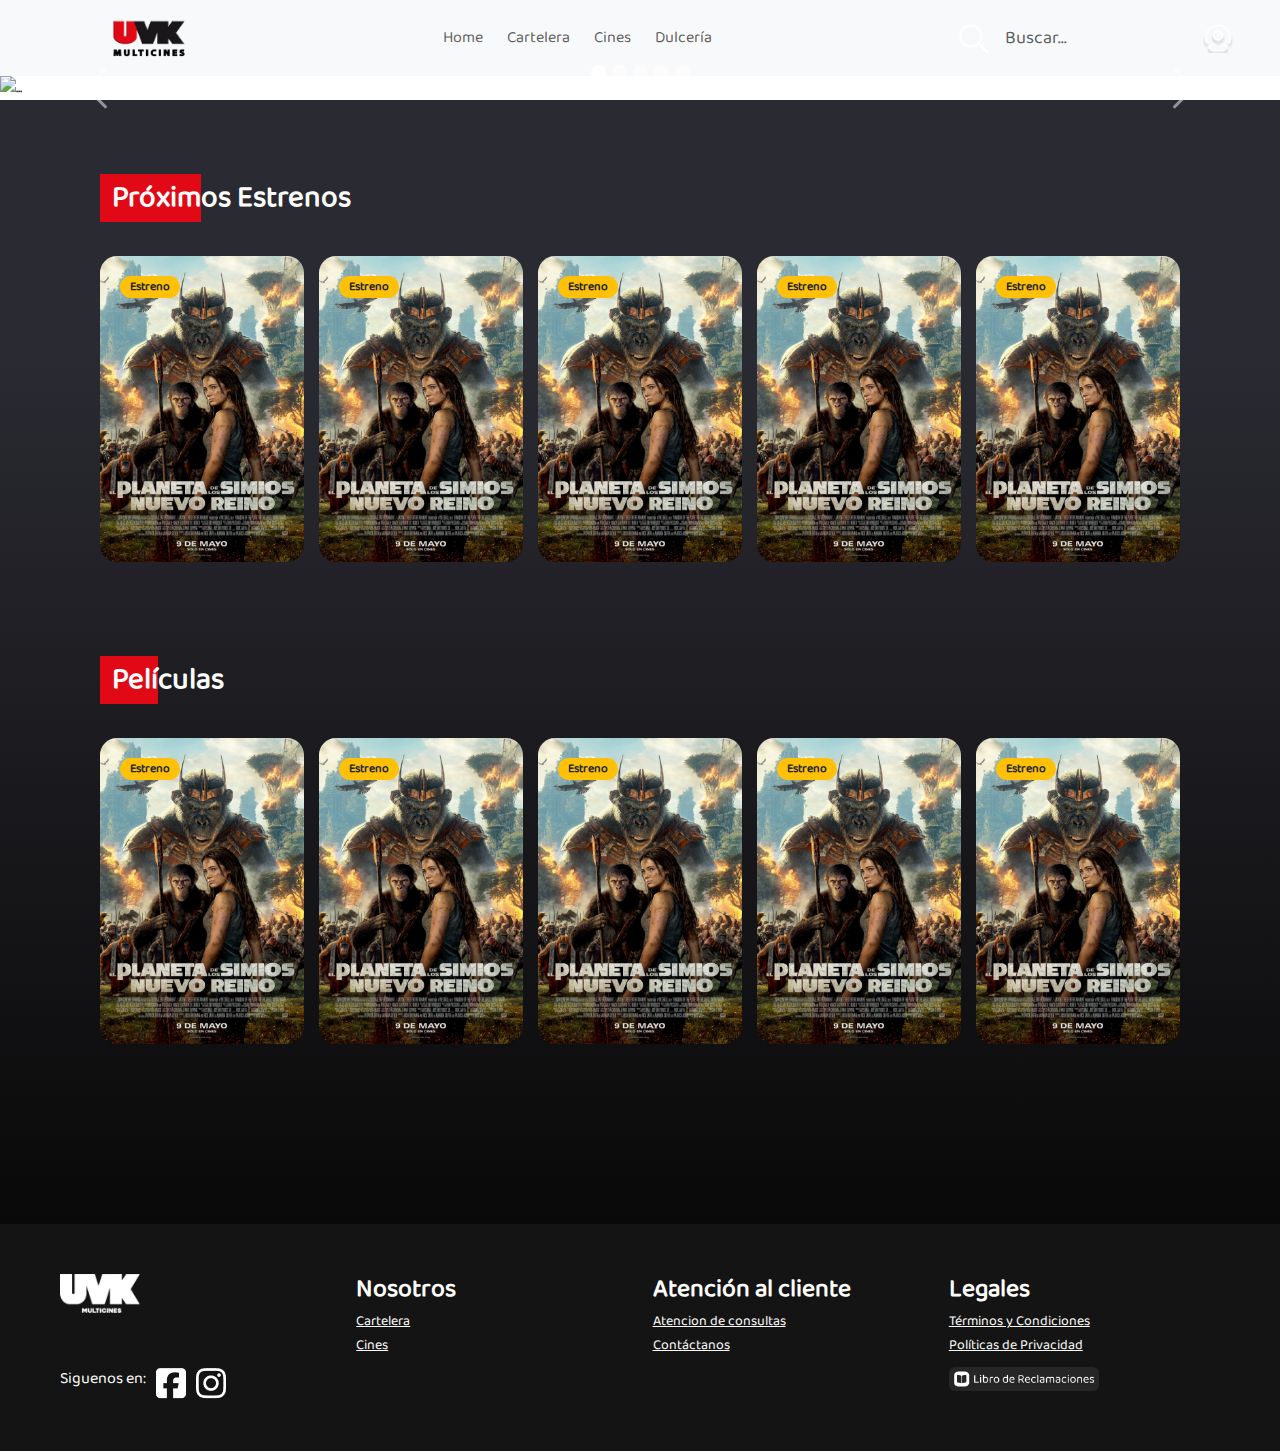
==== index.html @ 488e0905 "actualizando responsive" ====
<!DOCTYPE html>
<html lang="en">
<head>
    <meta charset="UTF-8">
    <meta name="viewport" content="width=device-width, initial-scale=1.0">
    <title>UVK Cines</title>
    <link href="https://cdn.jsdelivr.net/npm/bootstrap@5.3.3/dist/css/bootstrap.min.css" rel="stylesheet" integrity="sha384-QWTKZyjpPEjISv5WaRU9OFeRpok6YctnYmDr5pNlyT2bRjXh0JMhjY6hW+ALEwIH" crossorigin="anonymous">
    <script src="https://cdn.jsdelivr.net/npm/bootstrap@5.3.3/dist/js/bootstrap.bundle.min.js" integrity="sha384-YvpcrYf0tY3lHB60NNkmXc5s9fDVZLESaAA55NDzOxhy9GkcIdslK1eN7N6jIeHz" crossorigin="anonymous"></script>
    <link rel="stylesheet" href="./styles/styles.css">
    <link rel="stylesheet" href="./styles/index.css">
</head>
<body>
    <header class="header">
        <nav class="navbar navbar-expand-lg bg-body-tertiary">
            <div class="container-fluid">
              <div class="login-container2">
                    <img src="./assets/IconUser.png" alt="">
              </div>
              <a class="navbar-brand" href="#">
                <img src="./assets/Logo.png" alt="LOGO UVK" width="80px" height="60px">
              </a>
              <button class="navbar-toggler" type="button" data-bs-toggle="collapse" data-bs-target="#navbarSupportedContent" aria-controls="navbarSupportedContent" aria-expanded="false" aria-label="Toggle navigation">
                <span class="navbar-toggler-icon"></span>
              </button>
              <div class="collapse navbar-collapse" id="navbarSupportedContent">
                <ul class="navbar-nav me-auto mb-2 mb-lg-0">
                  <li class="nav-item">
                    <a class="nav-link" aria-current="page" href="#">Home</a>
                  </li>
                  <li class="nav-item">
                    <a class="nav-link" href="./pages/cartelera.html">Cartelera</a>
                  </li>
                  <li class="nav-item">
                    <a class="nav-link" href="#">Cines</a>
                  </li>
                  <li class="nav-item">
                    <a class="nav-link" href="#">Dulcería</a>
                  </li>
                </ul>
                <form class="d-flex search-container" role="search">
                  <img src="./assets/IconSearch.png" alt="">
                  <input class="form-control me-2" type="search" placeholder="Buscar..." aria-label="Search">
                </form>
              </div>
              <div class="login-container1">
                <img src="./assets/IconUser.png" alt="">
              </div>
            </div>
          </nav>
    </header>

    <main>
        <div id="carouselExample" class="carousel slide">
            <div class="carousel-indicators">
                <button type="button" data-bs-target="#carouselExample" data-bs-slide-to="0" class="active" aria-current="true" aria-label="Slide 1"></button>
                <button type="button" data-bs-target="#carouselExample" data-bs-slide-to="1" aria-label="Slide 2"></button>
                <button type="button" data-bs-target="#carouselExample" data-bs-slide-to="2" aria-label="Slide 3"></button>
                <button type="button" data-bs-target="#carouselExample" data-bs-slide-to="3" aria-label="Slide 4"></button>
                <button type="button" data-bs-target="#carouselExample" data-bs-slide-to="4" aria-label="Slide 5"></button>
            </div>
            <div class="carousel-inner">
              <div class="carousel-item active">
                <img src="https://fastly.picsum.photos/id/862/1500/600.jpg?hmac=oKqTPaADPf31oorI4xub_oOL--_pCHOn4ISvyEACdGU" class="d-block w-100" alt="...">
              </div>
              <div class="carousel-item">
                  <img src="https://fastly.picsum.photos/id/547/1500/600.jpg?hmac=BBoXNK1UiWhbpiSaslbFzL8CxqthxjOQgHR8SmEwjaU" class="d-block w-100" alt="...">    
              </div>
              <div class="carousel-item">
                <img src="https://fastly.picsum.photos/id/95/1500/600.jpg?hmac=EkZhCfRZxCGCyL6Y0FtwIT3ghWPWq2lhDrYQ78fZFNU" class="d-block w-100" alt="...">
              </div>
              <div class="carousel-item">
                <img src="https://fastly.picsum.photos/id/116/1500/600.jpg?hmac=y0O43C2lt6NawMn0-lmPSnRCnTM8E8ALFVocrS3FUyo" class="d-block w-100" alt="...">
              </div>
              <div class="carousel-item">
                <img src="https://fastly.picsum.photos/id/392/1500/600.jpg?hmac=huImLqxpXBHzc8iGWLfbDHXphBvmKQdVtURInpi0z18" class="d-block w-100" alt="...">
              </div>
            </div>      
            <button class="carousel-control-prev" type="button" data-bs-target="#carouselExample" data-bs-slide="prev">
              <span class="carousel-control-prev-icon" aria-hidden="true"></span>
              <span class="visually-hidden">Previous</span>
            </button>
            <button class="carousel-control-next" type="button" data-bs-target="#carouselExample" data-bs-slide="next">
              <span class="carousel-control-next-icon" aria-hidden="true"></span>
              <span class="visually-hidden">Next</span>
            </button>
        </div>

        <div class="main-container">
            <section class="releases">
                <h3 class="sub-title"><span>&nbsp Próxim</span>os Estrenos</h3>
                <div class="releases-container row gx-4 gy-4">
                    <div class="col-6 col-lg">
                        <div class="movie " >
                            <span class="badge bg-warning text-dark">Estreno</span> <!-- Bootrap etiqueta Estreno -->
                            <img src="./assets/img_cartelera/Pelicula.png" alt="pelicula">
    
                            <div class="movie-buttons"> <!-- Div para botones dentro de la pelicula -->
    
                                <a class="btn button-red" href=""> <!-- comprar html -->
                                    <img class="button-icon" src="../assets/svg/comprar.svg" alt="">
                                    <span>Comprar</span>
                                </a> 
    
                                <a class="btn button-yellow" href=""> <!-- Detalles html -->
                                    <img class="button-icon" src="../assets/svg/detalles.svg" alt="">
                                    <span>Detalles</span>
                                </a> 
                            </div>                       
                        </div>
                    </div>
                    <div class="col-6 col-lg">
                        <div class="movie" >
                            <span class="badge bg-warning text-dark">Estreno</span> <!-- Bootrap etiqueta Estreno -->
                            <img src="./assets/img_cartelera/Pelicula.png" alt="pelicula">
    
                            <div class="movie-buttons"> <!-- Div para botones dentro de la pelicula -->
    
                                <a class="btn button-red" href=""> <!-- comprar html -->
                                    <img class="button-icon" src="../assets/svg/comprar.svg" alt="">
                                    <span>Comprar</span>
                                </a> 
    
                                <a class="btn button-yellow" href=""> <!-- Detalles html -->
                                    <img class="button-icon" src="../assets/svg/detalles.svg" alt="">
                                    <span>Detalles</span>
                                </a> 
                            </div>                  
                        </div>
                    </div>
                    <div class="col-4 col-lg">
                        <div class="movie " >
                            <span class="badge bg-warning text-dark">Estreno</span> <!-- Bootrap etiqueta Estreno -->
                            <img src="./assets/img_cartelera/Pelicula.png" alt="pelicula">
    
                            <div class="movie-buttons"> <!-- Div para botones dentro de la pelicula -->
    
                                <a class="btn button-red" href=""> <!-- comprar html -->
                                    <img class="button-icon" src="../assets/svg/comprar.svg" alt="">
                                    <span>Comprar</span>
                                </a> 
    
                                <a class="btn button-yellow" href=""> <!-- Detalles html -->
                                    <img class="button-icon" src="../assets/svg/detalles.svg" alt="">
                                    <span>Detalles</span>
                                </a> 
                            </div>                      
                        </div>
                    </div>
                    <div class="col-4 col-lg">
                        <div class="movie" >
                            <span class="badge bg-warning text-dark">Estreno</span> <!-- Bootrap etiqueta Estreno -->
                            <img src="./assets/img_cartelera/Pelicula.png" alt="pelicula">
    
                            <div class="movie-buttons"> <!-- Div para botones dentro de la pelicula -->
    
                                <a class="btn button-red" href=""> <!-- comprar html -->
                                    <img class="button-icon" src="../assets/svg/comprar.svg" alt="">
                                    <span>Comprar</span>
                                </a> 
    
                                <a class="btn button-yellow" href=""> <!-- Detalles html -->
                                    <img class="button-icon" src="../assets/svg/detalles.svg" alt="">
                                    <span>Detalles</span>
                                </a> 
                            </div>                      
                        </div>
                    </div>
                    <div class="col-4 col-lg">
                        <div class="movie " >
                            <span class="badge bg-warning text-dark">Estreno</span> <!-- Bootrap etiqueta Estreno -->
                            <img src="./assets/img_cartelera/Pelicula.png" alt="pelicula">
                            <div class="movie-buttons"> <!-- Div para botones dentro de la pelicula -->
    
                                <a class="btn button-red" href=""> <!-- comprar html -->
                                    <img class="button-icon" src="../assets/svg/comprar.svg" alt="">
                                    <span>Comprar</span>
                                </a> 
    
                                <a class="btn button-yellow" href=""> <!-- Detalles html -->
                                    <img class="button-icon" src="../assets/svg/detalles.svg" alt="">
                                    <span>Detalles</span>
                                </a> 
                            </div>
                            
                        </div>
                    </div>
                    
                </div>
            </section>
            <section class="movies">
                <h3 class="sub-title"><span>&nbsp Pelí</span>culas</h3>
                <div class="movies-container row gx-4 gy-4">
                    <div class=" col-6 col-lg">
                        <div class="movie" >
                            <span class="badge bg-warning text-dark">Estreno</span> <!-- Bootrap etiqueta Estreno -->
                            <img src="./assets/img_cartelera/Pelicula.png" alt="pelicula">
    
                            <div class="movie-buttons"> <!-- Div para botones dentro de la pelicula -->
    
                                <a class="btn button-red" href=""> <!-- comprar html -->
                                    <img class="button-icon" src="../assets/svg/comprar.svg" alt="">
                                    <span>Comprar</span>
                                </a> 
    
                                <a class="btn button-yellow" href=""> <!-- Detalles html -->
                                    <img class="button-icon" src="../assets/svg/detalles.svg" alt="">
                                    <span>Detalles</span>
                                </a> 
                            </div>                       
                        </div>
                    </div>
                    <div class="col-6 col-lg">
                        <div class="movie" >
                            <span class="badge bg-warning text-dark">Estreno</span> <!-- Bootrap etiqueta Estreno -->
                            <img src="./assets/img_cartelera/Pelicula.png" alt="pelicula">
    
                            <div class="movie-buttons"> <!-- Div para botones dentro de la pelicula -->
    
                                <a class="btn button-red" href=""> <!-- comprar html -->
                                    <img class="button-icon" src="../assets/svg/comprar.svg" alt="">
                                    <span>Comprar</span>
                                </a> 
    
                                <a class="btn button-yellow" href=""> <!-- Detalles html -->
                                    <img class="button-icon" src="../assets/svg/detalles.svg" alt="">
                                    <span>Detalles</span>
                                </a> 
                            </div>                  
                        </div>
                    </div>     
                    <div class="col-4 col-lg">
                        <div class="movie " >
                            <span class="badge bg-warning text-dark">Estreno</span> <!-- Bootrap etiqueta Estreno -->
                            <img src="./assets/img_cartelera/Pelicula.png" alt="pelicula">
    
                            <div class="movie-buttons"> <!-- Div para botones dentro de la pelicula -->
    
                                <a class="btn button-red" href=""> <!-- comprar html -->
                                    <img class="button-icon" src="../assets/svg/comprar.svg" alt="">
                                    <span>Comprar</span>
                                </a> 
    
                                <a class="btn button-yellow" href=""> <!-- Detalles html -->
                                    <img class="button-icon" src="../assets/svg/detalles.svg" alt="">
                                    <span>Detalles</span>
                                </a> 
                            </div>                      
                        </div>
                    </div>
                    <div class=" col-4 col-lg">
                        <div class="movie" >
                            <span class="badge bg-warning text-dark">Estreno</span> <!-- Bootrap etiqueta Estreno -->
                            <img src="./assets/img_cartelera/Pelicula.png" alt="pelicula">
    
                            <div class="movie-buttons"> <!-- Div para botones dentro de la pelicula -->
    
                                <a class="btn button-red" href=""> <!-- comprar html -->
                                    <img class="button-icon" src="../assets/svg/comprar.svg" alt="">
                                    <span>Comprar</span>
                                </a> 
    
                                <a class="btn button-yellow" href=""> <!-- Detalles html -->
                                    <img class="button-icon" src="../assets/svg/detalles.svg" alt="">
                                    <span>Detalles</span>
                                </a> 
                            </div>                      
                        </div>
                    </div>
                    <div class=" col-4 col-lg">
                        <div class="movie" >
                            <span class="badge bg-warning text-dark">Estreno</span> <!-- Bootrap etiqueta Estreno -->
                            <img src="./assets/img_cartelera/Pelicula.png" alt="pelicula">
    
                            <div class="movie-buttons"> <!-- Div para botones dentro de la pelicula -->
    
                                <a class="btn button-red" href=""> <!-- comprar html -->
                                    <img class="button-icon" src="../assets/svg/comprar.svg" alt="">
                                    <span>Comprar</span>
                                </a> 
    
                                <a class="btn button-yellow" href=""> <!-- Detalles html -->
                                    <img class="button-icon" src="../assets/svg/detalles.svg" alt="">
                                    <span>Detalles</span>
                                </a> 
                            </div>     
                        </div>
                    </div>
                    
                </div>
            </section>
        </div>
    </main>

    <footer>
        <div class="row footer-container">
            <div class="redes-container col-6 col-lg">
                <img src="./assets/LogoUVK_byn.png" alt="Logo UVK Blanco y negro">
                <div class="redes">
                    <p>Siguenos en: </p>
                    <a href=""><img class="img-redes img-fb" src="./assets/LogoFB.png" alt="Logo Facebook"></a>
                    <a href=""><img class="img-redes img-fb" src="./assets/LogoIG.png" alt="Logo Instragram"></a>
                </div>
            </div>
            <div class="col-6 col-lg">
                <h3>Nosotros</h3>
                <ul>
                    <li><a href="">Cartelera</a></li>
                    <li><a href="">Cines</a></li>
                </ul>
            </div>
            <div class="col-6 col-lg">
                <h3>Atención al cliente</h3>
                <ul>
                    <li><a href="">Atencion de consultas</a></li>
                    <li><a href="">Contáctanos</a></li>
                </ul>
            </div>
            <div class="col-6 col-lg">
                <h3>Legales</h3>
                <ul>
                    <li><a href="">Términos y Condiciones</a></li>
                    <li><a href="">Políticas de Privacidad</a></li>
                    <li><a href=""><img class="img-libro" src="./assets/LibroReclamaciones.png" alt="Libro de Reclamaciones Logo"></a></li>
                </ul>
            </div>
        </div>
        
    </footer>

</body>
</html>
---- styles/styles.css ----
/* Guardar fuente */
@font-face {
    font-family: 'Baloo';
    src: url(../fonts/Baloo2-Regular.ttf);
}
@font-face {
    font-family: 'BalooExtra';
    src: url(../fonts/Baloo2-ExtraBold.ttf);
}

/* Guardar variables */
:root {
    --primary-red: #E20917;
    --black-style: #141414;
    --primary-yellow: #F4B401;
    --white-style: #FDFDFB;
    --primary-orange: #FD7E00;

    --primary-border-radius:1.7rem;

}

/* Quitar padding y margin, autoajuste de cajas */
* {
    padding: 0;
    margin: 0;
    box-sizing: border-box;
}

html{
    font-size: 62.5%;
    
}

body {
    width: 100%;   
    font-size: 16px;
    font-family: 'Baloo', Helvetica, sans-serif;
}

/* sub títulos */
.sub-title {
    color: var(--white-style);
    font-size: 30px;
    font-weight: 700;

}
.sub-title > span {
    background-color: var(--primary-red);
}

/* Buttons */
.button-red,
.button-yellow {
    display: flex;
    align-items: center;
    justify-content: center;
    width: 50%;
    border-radius: var(--primary-border-radius);
    gap: 0.5rem; /* Gap separar objetos */ 
}
.button-red span,
.button-yellow span{
    font-size: 1.5rem;
    font-weight: 700;
    color: var(--white-style);
    transition: all 0.4s ease; /* transicion para el crecimiento de letra */
}
.button-red{
    background-color: var(--primary-red) !important;
    border-color: var(--primary-red) !important;
}

.button-yellow{
    background-color: var(--primary-yellow) !important;
    border-color: var(--primary-yellow) !important;
}

.button-icon {
    max-width: 2.5rem;
}
/* hoverButtons */
.button-red:hover span,
.button-yellow:hover span {
    color: var(--white-style);
    font-size: 1.6rem;
}
/* Fin Buttons */

/* badge */
.badge {
    border-radius: 3rem;
    padding: 0.5rem 1rem;
}
/* fin badge */

/* Movies */
.movie{
    position: relative;
    border-radius: var(--primary-border-radius);
    transition: all 0.4s;

}
.movie img {
    width: 100%;
    height: auto;
    display: block;
    border-radius: var(--primary-border-radius);
}

.movie .badge {
    position: absolute;
    top: 2rem;
    left: 2rem;
}
.movie .movie-buttons{
    position: absolute;
    top: 0;
    background-color: rgba(0, 0, 0,0.5);
    width: 100%;
    height: 100%;
    border-radius: 1.7rem;
    transition: all 0.5s ease;
    display: flex;
    flex-direction: column;
    align-items: center;
    justify-content: center;
    gap: 1.3rem;
    opacity: 0;
}
.movie:hover .movie-buttons{
    opacity: 1;

}
.movie:hover {
    transform: scale(1.09); /* Crecer*/
    z-index: 1;
}
/* END movies */

.search-container{
    display: flex;
    flex-direction: row;
    align-items: center;
    margin-right: 50px;
    gap: 10px;
}

.login-container2{
    display: none;
}

.login-container1{
    margin-right: 40px;
}
.login-container1 img{
    width: 30px;
}

.navbar-brand{
    padding-left: 100px;
}


.navbar-nav{
    margin: 0 auto;
    display: flex;
    gap: 14px;
}

.d-flex input{
    background: none;
    border: none;
    color: #141414;
    font-size: 18px;
    width: 150px;
}

.d-flex input:focus {
    outline: none;
    border: none;
    background: none;
}


footer{
    width: 100%;
    height: auto;
    background-color: var(--black-style);
    color: var(--white-style);
    font-family: 'Baloo', Helvetica, sans-serif;
    padding: 50px 50px 50px 60px;
}

.footer-container h3{
    font-size: 2.5rem;
    font-weight: 900;

}


.footer-container ul {
    list-style: none;
    padding-left: 0;
}

.footer-container a {
    font-weight: 200;
    font-size: 14px;
    color: var(--white-style);
    height: 35px;


}

.redes-container {
    display: flex;
    flex-direction: column;
    justify-content: space-between;
}

.redes-container > img {
    width: 80px;
}

.redes-container div {
    height: auto;
    display: flex;
    align-items: center;
    gap: 10px;
}

.img-libro {
    margin-top: 10px;
    width: 150px;
}


@media (max-width: 991.98px) { 

    .login-container2{
        display: block;
    }

    .login-container1{
        display: none;
    }

    .navbar-nav{
        gap: 0px;
    }

    .navbar-brand{
        margin-right: 0px;
        padding-left: 0px;
    }

    h3 {
        margin-bottom: 1rem !important;
    }

    .footer-container > div{
        margin-bottom: 6rem;
    }
}

/* Estilos para tabletas (ancho máximo de 768px) */
@media (max-width: 768px) {
    .redes-container img-redes{

    }
}

/* Estilos para celulares (ancho máximo de 480px) */
@media (max-width: 480px) {
    .badge {
        font-size: 0.8rem;
        padding: 0.2rem 0.3rem;
    }
    .movie .badge{
        left: 5% !important;
        top: 6%;
    }

    .button-red span,
    .button-yellow span{
        font-size: 1rem;   
    }

    .button-icon {
        max-width: 1rem;
    }
    .movie .button-red,
    .movie .button-yellow {
        width: 70%;
}
    .redes-container .img-redes{
        max-width: 2rem;
    }

}
---- styles/index.css ----
/* Modificando los botones del carrusel */
.carousel-indicators button{
    width: 15px !important;
    height: 15px !important;
    border-radius: 50% !important;
}

.carousel-control-prev-icon, .carousel-control-next-icon{
    height: 50px !important;
    width: 50px !important;
}


.main-container{
    height: auto; 
    padding: 80px 100px;  
    background: rgb(9,9,9);
    background: linear-gradient(0deg, rgba(9,9,9,1) 0%, rgba(42,42,50,1) 78%);
}

.movies, .releases {
    margin-bottom: 100px;
}
.sub-title{
    margin-bottom: 40px;
}

/* Estilos para celulares (ancho máximo de 480px) */
@media (max-width: 480px) {
    .main-container{
        padding: 20px 10px;  
    }
}
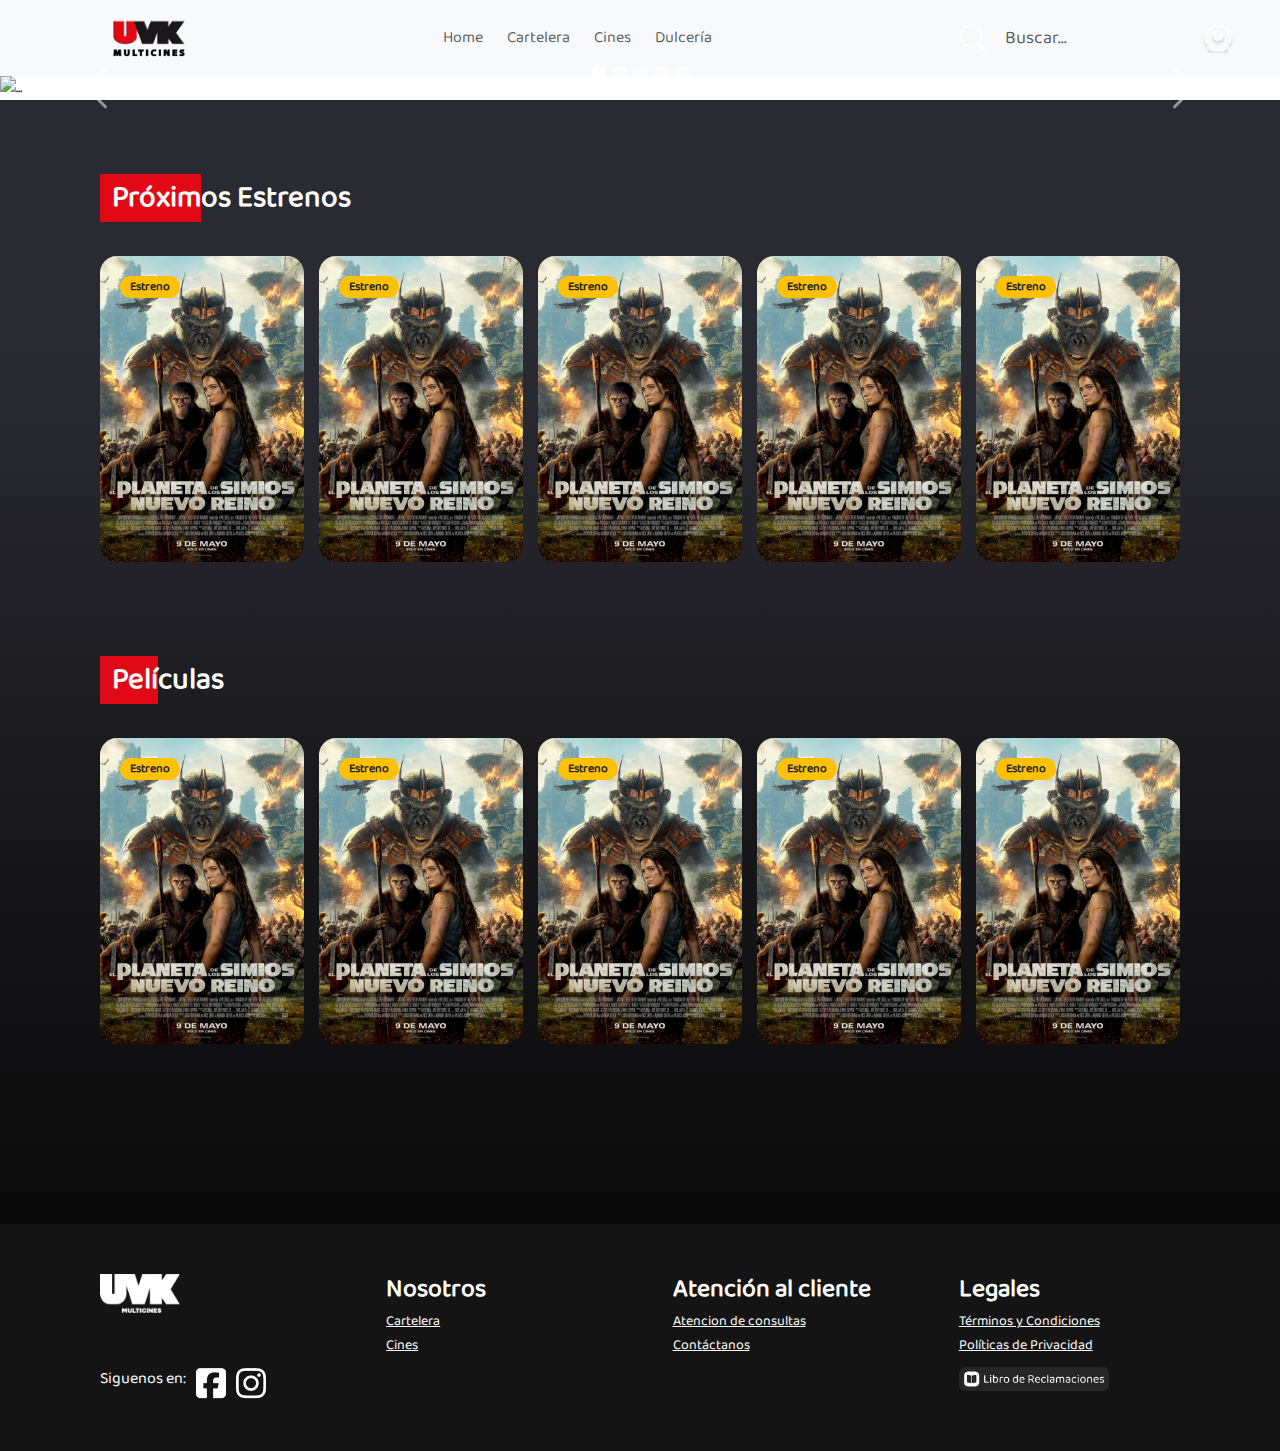
==== commit bf40c757: "cines" ====
--- a/index.html
+++ b/index.html
@@ -31,7 +31,7 @@
                     <a class="nav-link" href="./pages/cartelera.html">Cartelera</a>
                   </li>
                   <li class="nav-item">
-                    <a class="nav-link" href="#">Cines</a>
+                    <a class="nav-link" href="./pages/cines.html">Cines</a>
                   </li>
                   <li class="nav-item">
                     <a class="nav-link" href="#">Dulcería</a>
--- a/styles/styles.css
+++ b/styles/styles.css
@@ -183,7 +183,6 @@
     background: none;
 }
 
-
 footer{
     width: 100%;
     height: auto;
@@ -193,6 +192,10 @@
     padding: 50px 50px 50px 60px;
 }
 
+.footer-container {
+    padding-left: 4rem;
+}
+
 .footer-container h3{
     font-size: 2.5rem;
     font-weight: 900;
@@ -260,6 +263,10 @@
         margin-bottom: 1rem !important;
     }
 
+    .footer-container {
+        padding-left: 0;
+    }
+
     .footer-container > div{
         margin-bottom: 6rem;
     }
@@ -267,9 +274,9 @@
 
 /* Estilos para tabletas (ancho máximo de 768px) */
 @media (max-width: 768px) {
-    .redes-container img-redes{
-
-    }
+    /* .redes-container img-redes{
+
+    } */
 }
 
 /* Estilos para celulares (ancho máximo de 480px) */
--- a/styles/index.css
+++ b/styles/index.css
@@ -1,3 +1,36 @@
+/* Guardar fuente */
+@font-face {
+    font-family: 'Baloo';
+    src: url(../fonts/Baloo2-Regular.ttf);
+}
+@font-face {
+    font-family: 'BalooExtra';
+    src: url(../fonts/Baloo2-ExtraBold.ttf);
+}
+
+/* Guardar variables */
+:root {
+    --primary-red: #E20917;
+    --black-style: #141414;
+    --primary-yellow: #F4B401;
+    --white-style: #FDFDFB;
+    --primary-orange: #FD7E00;
+
+    --primary-border-radius:1.7rem;
+
+}
+
+/* Quitar padding y margin, autoajuste de cajas */
+* {
+    padding: 0;
+    margin: 0;
+    box-sizing: border-box;
+}
+
+html{
+    font-size: 62.5%;
+    
+}
 
 /* Modificando los botones del carrusel */
 .carousel-indicators button{
@@ -14,7 +47,7 @@
 
 .main-container{
     height: auto; 
-    padding: 80px 100px;  
+    padding: 8rem 10rem;  
     background: rgb(9,9,9);
     background: linear-gradient(0deg, rgba(9,9,9,1) 0%, rgba(42,42,50,1) 78%);
 }
@@ -26,9 +59,19 @@
     margin-bottom: 40px;
 }
 
+@media (max-width: 991.98px) {
+    .movies {
+        margin-bottom: 50px;
+    }
+
+}
+
+
 /* Estilos para celulares (ancho máximo de 480px) */
 @media (max-width: 480px) {
     .main-container{
-        padding: 20px 10px;  
+        padding: 5rem 2rem 2rem;  
     }
+
+    
 }
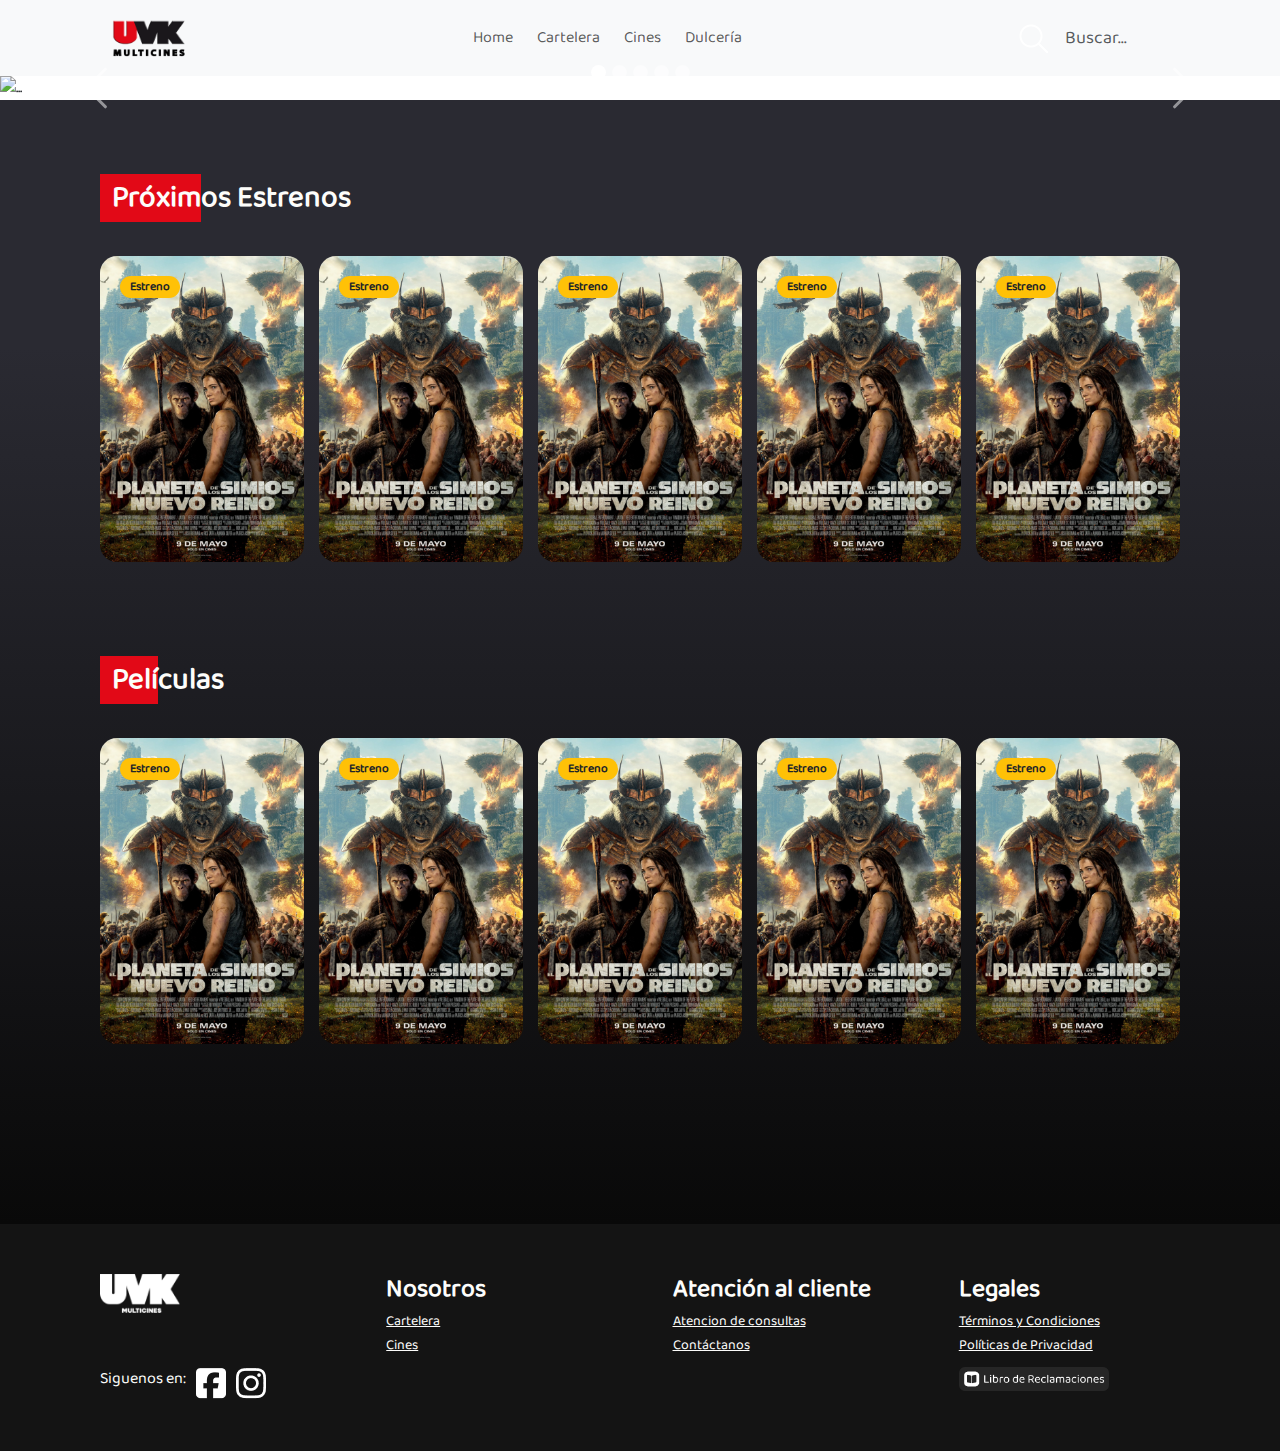
==== commit 14675a39: "Update index.html" ====
--- a/index.html
+++ b/index.html
@@ -1,87 +1,107 @@
 <!DOCTYPE html>
 <html lang="en">
+
 <head>
     <meta charset="UTF-8">
     <meta name="viewport" content="width=device-width, initial-scale=1.0">
+    <script src="https://kit.fontawesome.com/d587a3bac4.js" crossorigin="anonymous"></script>
     <title>UVK Cines</title>
-    <link href="https://cdn.jsdelivr.net/npm/bootstrap@5.3.3/dist/css/bootstrap.min.css" rel="stylesheet" integrity="sha384-QWTKZyjpPEjISv5WaRU9OFeRpok6YctnYmDr5pNlyT2bRjXh0JMhjY6hW+ALEwIH" crossorigin="anonymous">
-    <script src="https://cdn.jsdelivr.net/npm/bootstrap@5.3.3/dist/js/bootstrap.bundle.min.js" integrity="sha384-YvpcrYf0tY3lHB60NNkmXc5s9fDVZLESaAA55NDzOxhy9GkcIdslK1eN7N6jIeHz" crossorigin="anonymous"></script>
+    <link href="https://cdn.jsdelivr.net/npm/bootstrap@5.3.3/dist/css/bootstrap.min.css" rel="stylesheet"
+        integrity="sha384-QWTKZyjpPEjISv5WaRU9OFeRpok6YctnYmDr5pNlyT2bRjXh0JMhjY6hW+ALEwIH" crossorigin="anonymous">
+    <script src="https://cdn.jsdelivr.net/npm/bootstrap@5.3.3/dist/js/bootstrap.bundle.min.js"
+        integrity="sha384-YvpcrYf0tY3lHB60NNkmXc5s9fDVZLESaAA55NDzOxhy9GkcIdslK1eN7N6jIeHz"
+        crossorigin="anonymous"></script>
     <link rel="stylesheet" href="./styles/styles.css">
     <link rel="stylesheet" href="./styles/index.css">
 </head>
+
 <body>
     <header class="header">
         <nav class="navbar navbar-expand-lg bg-body-tertiary">
             <div class="container-fluid">
-              <div class="login-container2">
+                <div class="login-container2">
                     <img src="./assets/IconUser.png" alt="">
-              </div>
-              <a class="navbar-brand" href="#">
-                <img src="./assets/Logo.png" alt="LOGO UVK" width="80px" height="60px">
-              </a>
-              <button class="navbar-toggler" type="button" data-bs-toggle="collapse" data-bs-target="#navbarSupportedContent" aria-controls="navbarSupportedContent" aria-expanded="false" aria-label="Toggle navigation">
-                <span class="navbar-toggler-icon"></span>
-              </button>
-              <div class="collapse navbar-collapse" id="navbarSupportedContent">
+                </div>
+                <a class="navbar-brand" href="#">
+                    <img src="./assets/Logo.png" alt="LOGO UVK" width="80px" height="60px">
+                </a>
+                <button class="navbar-toggler" type="button" data-bs-toggle="collapse"
+                    data-bs-target="#navbarSupportedContent" aria-controls="navbarSupportedContent"
+                    aria-expanded="false" aria-label="Toggle navigation">
+                    <span class="navbar-toggler-icon"></span>
+                </button>
+                <div class="collapse navbar-collapse" id="navbarSupportedContent">
+                    <ul class="navbar-nav me-auto mb-2 mb-lg-0">
+                        <li class="nav-item">
+                            <a class="nav-link" aria-current="page" href="#">Home</a>
+                        </li>
+                        <li class="nav-item">
+                            <a class="nav-link" href="./pages/cartelera.html">Cartelera</a>
+                        </li>
+                        <li class="nav-item">
+                            <a class="nav-link" href="../pages/cines.html">Cines</a>
+                        </li>
+                        <li class="nav-item">
+                            <a class="nav-link" href="#">Dulcería</a>
+                        </li>
+                    </ul>
+                    <form class="d-flex search-container" role="search">
+                        <img src="./assets/IconSearch.png" alt="">
+                        <input class="form-control me-2" type="search" placeholder="Buscar..." aria-label="Search">
+                    </form>
+                </div>
                 <ul class="navbar-nav me-auto mb-2 mb-lg-0">
-                  <li class="nav-item">
-                    <a class="nav-link" aria-current="page" href="#">Home</a>
-                  </li>
-                  <li class="nav-item">
-                    <a class="nav-link" href="./pages/cartelera.html">Cartelera</a>
-                  </li>
-                  <li class="nav-item">
-                    <a class="nav-link" href="./pages/cines.html">Cines</a>
-                  </li>
-                  <li class="nav-item">
-                    <a class="nav-link" href="#">Dulcería</a>
-                  </li>
+                    <li class="nav-item">
+                        <a class="nav-link" aria-current="page" href="../pages/login.html"> <i class="fa-solid fa-user"></i></a>
+                    </li>
                 </ul>
-                <form class="d-flex search-container" role="search">
-                  <img src="./assets/IconSearch.png" alt="">
-                  <input class="form-control me-2" type="search" placeholder="Buscar..." aria-label="Search">
-                </form>
-              </div>
-              <div class="login-container1">
-                <img src="./assets/IconUser.png" alt="">
-              </div>
-            </div>
-          </nav>
+            </div>
+        </nav>
     </header>
 
     <main>
         <div id="carouselExample" class="carousel slide">
             <div class="carousel-indicators">
-                <button type="button" data-bs-target="#carouselExample" data-bs-slide-to="0" class="active" aria-current="true" aria-label="Slide 1"></button>
-                <button type="button" data-bs-target="#carouselExample" data-bs-slide-to="1" aria-label="Slide 2"></button>
-                <button type="button" data-bs-target="#carouselExample" data-bs-slide-to="2" aria-label="Slide 3"></button>
-                <button type="button" data-bs-target="#carouselExample" data-bs-slide-to="3" aria-label="Slide 4"></button>
-                <button type="button" data-bs-target="#carouselExample" data-bs-slide-to="4" aria-label="Slide 5"></button>
+                <button type="button" data-bs-target="#carouselExample" data-bs-slide-to="0" class="active"
+                    aria-current="true" aria-label="Slide 1"></button>
+                <button type="button" data-bs-target="#carouselExample" data-bs-slide-to="1"
+                    aria-label="Slide 2"></button>
+                <button type="button" data-bs-target="#carouselExample" data-bs-slide-to="2"
+                    aria-label="Slide 3"></button>
+                <button type="button" data-bs-target="#carouselExample" data-bs-slide-to="3"
+                    aria-label="Slide 4"></button>
+                <button type="button" data-bs-target="#carouselExample" data-bs-slide-to="4"
+                    aria-label="Slide 5"></button>
             </div>
             <div class="carousel-inner">
-              <div class="carousel-item active">
-                <img src="https://fastly.picsum.photos/id/862/1500/600.jpg?hmac=oKqTPaADPf31oorI4xub_oOL--_pCHOn4ISvyEACdGU" class="d-block w-100" alt="...">
-              </div>
-              <div class="carousel-item">
-                  <img src="https://fastly.picsum.photos/id/547/1500/600.jpg?hmac=BBoXNK1UiWhbpiSaslbFzL8CxqthxjOQgHR8SmEwjaU" class="d-block w-100" alt="...">    
-              </div>
-              <div class="carousel-item">
-                <img src="https://fastly.picsum.photos/id/95/1500/600.jpg?hmac=EkZhCfRZxCGCyL6Y0FtwIT3ghWPWq2lhDrYQ78fZFNU" class="d-block w-100" alt="...">
-              </div>
-              <div class="carousel-item">
-                <img src="https://fastly.picsum.photos/id/116/1500/600.jpg?hmac=y0O43C2lt6NawMn0-lmPSnRCnTM8E8ALFVocrS3FUyo" class="d-block w-100" alt="...">
-              </div>
-              <div class="carousel-item">
-                <img src="https://fastly.picsum.photos/id/392/1500/600.jpg?hmac=huImLqxpXBHzc8iGWLfbDHXphBvmKQdVtURInpi0z18" class="d-block w-100" alt="...">
-              </div>
-            </div>      
+                <div class="carousel-item active">
+                    <img src="https://fastly.picsum.photos/id/862/1500/600.jpg?hmac=oKqTPaADPf31oorI4xub_oOL--_pCHOn4ISvyEACdGU"
+                        class="d-block w-100" alt="...">
+                </div>
+                <div class="carousel-item">
+                    <img src="https://fastly.picsum.photos/id/547/1500/600.jpg?hmac=BBoXNK1UiWhbpiSaslbFzL8CxqthxjOQgHR8SmEwjaU"
+                        class="d-block w-100" alt="...">
+                </div>
+                <div class="carousel-item">
+                    <img src="https://fastly.picsum.photos/id/95/1500/600.jpg?hmac=EkZhCfRZxCGCyL6Y0FtwIT3ghWPWq2lhDrYQ78fZFNU"
+                        class="d-block w-100" alt="...">
+                </div>
+                <div class="carousel-item">
+                    <img src="https://fastly.picsum.photos/id/116/1500/600.jpg?hmac=y0O43C2lt6NawMn0-lmPSnRCnTM8E8ALFVocrS3FUyo"
+                        class="d-block w-100" alt="...">
+                </div>
+                <div class="carousel-item">
+                    <img src="https://fastly.picsum.photos/id/392/1500/600.jpg?hmac=huImLqxpXBHzc8iGWLfbDHXphBvmKQdVtURInpi0z18"
+                        class="d-block w-100" alt="...">
+                </div>
+            </div>
             <button class="carousel-control-prev" type="button" data-bs-target="#carouselExample" data-bs-slide="prev">
-              <span class="carousel-control-prev-icon" aria-hidden="true"></span>
-              <span class="visually-hidden">Previous</span>
+                <span class="carousel-control-prev-icon" aria-hidden="true"></span>
+                <span class="visually-hidden">Previous</span>
             </button>
             <button class="carousel-control-next" type="button" data-bs-target="#carouselExample" data-bs-slide="next">
-              <span class="carousel-control-next-icon" aria-hidden="true"></span>
-              <span class="visually-hidden">Next</span>
+                <span class="carousel-control-next-icon" aria-hidden="true"></span>
+                <span class="visually-hidden">Next</span>
             </button>
         </div>
 
@@ -90,202 +110,202 @@
                 <h3 class="sub-title"><span>&nbsp Próxim</span>os Estrenos</h3>
                 <div class="releases-container row gx-4 gy-4">
                     <div class="col-6 col-lg">
-                        <div class="movie " >
-                            <span class="badge bg-warning text-dark">Estreno</span> <!-- Bootrap etiqueta Estreno -->
-                            <img src="./assets/img_cartelera/Pelicula.png" alt="pelicula">
-    
-                            <div class="movie-buttons"> <!-- Div para botones dentro de la pelicula -->
-    
-                                <a class="btn button-red" href=""> <!-- comprar html -->
-                                    <img class="button-icon" src="../assets/svg/comprar.svg" alt="">
-                                    <span>Comprar</span>
-                                </a> 
-    
-                                <a class="btn button-yellow" href=""> <!-- Detalles html -->
-                                    <img class="button-icon" src="../assets/svg/detalles.svg" alt="">
-                                    <span>Detalles</span>
-                                </a> 
-                            </div>                       
+                        <div class="movie ">
+                            <span class="badge bg-warning text-dark">Estreno</span> <!-- Bootrap etiqueta Estreno -->
+                            <img src="./assets/img_cartelera/Pelicula.png" alt="pelicula">
+
+                            <div class="movie-buttons"> <!-- Div para botones dentro de la pelicula -->
+
+                                <a class="btn button-red" href=""> <!-- comprar html -->
+                                    <img class="button-icon" src="../assets/svg/comprar.svg" alt="">
+                                    <span>Comprar</span>
+                                </a>
+
+                                <a class="btn button-yellow" href=""> <!-- Detalles html -->
+                                    <img class="button-icon" src="../assets/svg/detalles.svg" alt="">
+                                    <span>Detalles</span>
+                                </a>
+                            </div>
                         </div>
                     </div>
                     <div class="col-6 col-lg">
-                        <div class="movie" >
-                            <span class="badge bg-warning text-dark">Estreno</span> <!-- Bootrap etiqueta Estreno -->
-                            <img src="./assets/img_cartelera/Pelicula.png" alt="pelicula">
-    
-                            <div class="movie-buttons"> <!-- Div para botones dentro de la pelicula -->
-    
-                                <a class="btn button-red" href=""> <!-- comprar html -->
-                                    <img class="button-icon" src="../assets/svg/comprar.svg" alt="">
-                                    <span>Comprar</span>
-                                </a> 
-    
-                                <a class="btn button-yellow" href=""> <!-- Detalles html -->
-                                    <img class="button-icon" src="../assets/svg/detalles.svg" alt="">
-                                    <span>Detalles</span>
-                                </a> 
-                            </div>                  
+                        <div class="movie">
+                            <span class="badge bg-warning text-dark">Estreno</span> <!-- Bootrap etiqueta Estreno -->
+                            <img src="./assets/img_cartelera/Pelicula.png" alt="pelicula">
+
+                            <div class="movie-buttons"> <!-- Div para botones dentro de la pelicula -->
+
+                                <a class="btn button-red" href=""> <!-- comprar html -->
+                                    <img class="button-icon" src="../assets/svg/comprar.svg" alt="">
+                                    <span>Comprar</span>
+                                </a>
+
+                                <a class="btn button-yellow" href=""> <!-- Detalles html -->
+                                    <img class="button-icon" src="../assets/svg/detalles.svg" alt="">
+                                    <span>Detalles</span>
+                                </a>
+                            </div>
                         </div>
                     </div>
                     <div class="col-4 col-lg">
-                        <div class="movie " >
-                            <span class="badge bg-warning text-dark">Estreno</span> <!-- Bootrap etiqueta Estreno -->
-                            <img src="./assets/img_cartelera/Pelicula.png" alt="pelicula">
-    
-                            <div class="movie-buttons"> <!-- Div para botones dentro de la pelicula -->
-    
-                                <a class="btn button-red" href=""> <!-- comprar html -->
-                                    <img class="button-icon" src="../assets/svg/comprar.svg" alt="">
-                                    <span>Comprar</span>
-                                </a> 
-    
-                                <a class="btn button-yellow" href=""> <!-- Detalles html -->
-                                    <img class="button-icon" src="../assets/svg/detalles.svg" alt="">
-                                    <span>Detalles</span>
-                                </a> 
-                            </div>                      
+                        <div class="movie ">
+                            <span class="badge bg-warning text-dark">Estreno</span> <!-- Bootrap etiqueta Estreno -->
+                            <img src="./assets/img_cartelera/Pelicula.png" alt="pelicula">
+
+                            <div class="movie-buttons"> <!-- Div para botones dentro de la pelicula -->
+
+                                <a class="btn button-red" href=""> <!-- comprar html -->
+                                    <img class="button-icon" src="../assets/svg/comprar.svg" alt="">
+                                    <span>Comprar</span>
+                                </a>
+
+                                <a class="btn button-yellow" href=""> <!-- Detalles html -->
+                                    <img class="button-icon" src="../assets/svg/detalles.svg" alt="">
+                                    <span>Detalles</span>
+                                </a>
+                            </div>
                         </div>
                     </div>
                     <div class="col-4 col-lg">
-                        <div class="movie" >
-                            <span class="badge bg-warning text-dark">Estreno</span> <!-- Bootrap etiqueta Estreno -->
-                            <img src="./assets/img_cartelera/Pelicula.png" alt="pelicula">
-    
-                            <div class="movie-buttons"> <!-- Div para botones dentro de la pelicula -->
-    
-                                <a class="btn button-red" href=""> <!-- comprar html -->
-                                    <img class="button-icon" src="../assets/svg/comprar.svg" alt="">
-                                    <span>Comprar</span>
-                                </a> 
-    
-                                <a class="btn button-yellow" href=""> <!-- Detalles html -->
-                                    <img class="button-icon" src="../assets/svg/detalles.svg" alt="">
-                                    <span>Detalles</span>
-                                </a> 
-                            </div>                      
+                        <div class="movie">
+                            <span class="badge bg-warning text-dark">Estreno</span> <!-- Bootrap etiqueta Estreno -->
+                            <img src="./assets/img_cartelera/Pelicula.png" alt="pelicula">
+
+                            <div class="movie-buttons"> <!-- Div para botones dentro de la pelicula -->
+
+                                <a class="btn button-red" href=""> <!-- comprar html -->
+                                    <img class="button-icon" src="../assets/svg/comprar.svg" alt="">
+                                    <span>Comprar</span>
+                                </a>
+
+                                <a class="btn button-yellow" href=""> <!-- Detalles html -->
+                                    <img class="button-icon" src="../assets/svg/detalles.svg" alt="">
+                                    <span>Detalles</span>
+                                </a>
+                            </div>
                         </div>
                     </div>
                     <div class="col-4 col-lg">
-                        <div class="movie " >
-                            <span class="badge bg-warning text-dark">Estreno</span> <!-- Bootrap etiqueta Estreno -->
-                            <img src="./assets/img_cartelera/Pelicula.png" alt="pelicula">
-                            <div class="movie-buttons"> <!-- Div para botones dentro de la pelicula -->
-    
-                                <a class="btn button-red" href=""> <!-- comprar html -->
-                                    <img class="button-icon" src="../assets/svg/comprar.svg" alt="">
-                                    <span>Comprar</span>
-                                </a> 
-    
-                                <a class="btn button-yellow" href=""> <!-- Detalles html -->
-                                    <img class="button-icon" src="../assets/svg/detalles.svg" alt="">
-                                    <span>Detalles</span>
-                                </a> 
-                            </div>
-                            
-                        </div>
-                    </div>
-                    
+                        <div class="movie ">
+                            <span class="badge bg-warning text-dark">Estreno</span> <!-- Bootrap etiqueta Estreno -->
+                            <img src="./assets/img_cartelera/Pelicula.png" alt="pelicula">
+                            <div class="movie-buttons"> <!-- Div para botones dentro de la pelicula -->
+
+                                <a class="btn button-red" href=""> <!-- comprar html -->
+                                    <img class="button-icon" src="../assets/svg/comprar.svg" alt="">
+                                    <span>Comprar</span>
+                                </a>
+
+                                <a class="btn button-yellow" href=""> <!-- Detalles html -->
+                                    <img class="button-icon" src="../assets/svg/detalles.svg" alt="">
+                                    <span>Detalles</span>
+                                </a>
+                            </div>
+
+                        </div>
+                    </div>
+
                 </div>
             </section>
             <section class="movies">
                 <h3 class="sub-title"><span>&nbsp Pelí</span>culas</h3>
                 <div class="movies-container row gx-4 gy-4">
                     <div class=" col-6 col-lg">
-                        <div class="movie" >
-                            <span class="badge bg-warning text-dark">Estreno</span> <!-- Bootrap etiqueta Estreno -->
-                            <img src="./assets/img_cartelera/Pelicula.png" alt="pelicula">
-    
-                            <div class="movie-buttons"> <!-- Div para botones dentro de la pelicula -->
-    
-                                <a class="btn button-red" href=""> <!-- comprar html -->
-                                    <img class="button-icon" src="../assets/svg/comprar.svg" alt="">
-                                    <span>Comprar</span>
-                                </a> 
-    
-                                <a class="btn button-yellow" href=""> <!-- Detalles html -->
-                                    <img class="button-icon" src="../assets/svg/detalles.svg" alt="">
-                                    <span>Detalles</span>
-                                </a> 
-                            </div>                       
+                        <div class="movie">
+                            <span class="badge bg-warning text-dark">Estreno</span> <!-- Bootrap etiqueta Estreno -->
+                            <img src="./assets/img_cartelera/Pelicula.png" alt="pelicula">
+
+                            <div class="movie-buttons"> <!-- Div para botones dentro de la pelicula -->
+
+                                <a class="btn button-red" href=""> <!-- comprar html -->
+                                    <img class="button-icon" src="../assets/svg/comprar.svg" alt="">
+                                    <span>Comprar</span>
+                                </a>
+
+                                <a class="btn button-yellow" href=""> <!-- Detalles html -->
+                                    <img class="button-icon" src="../assets/svg/detalles.svg" alt="">
+                                    <span>Detalles</span>
+                                </a>
+                            </div>
                         </div>
                     </div>
                     <div class="col-6 col-lg">
-                        <div class="movie" >
-                            <span class="badge bg-warning text-dark">Estreno</span> <!-- Bootrap etiqueta Estreno -->
-                            <img src="./assets/img_cartelera/Pelicula.png" alt="pelicula">
-    
-                            <div class="movie-buttons"> <!-- Div para botones dentro de la pelicula -->
-    
-                                <a class="btn button-red" href=""> <!-- comprar html -->
-                                    <img class="button-icon" src="../assets/svg/comprar.svg" alt="">
-                                    <span>Comprar</span>
-                                </a> 
-    
-                                <a class="btn button-yellow" href=""> <!-- Detalles html -->
-                                    <img class="button-icon" src="../assets/svg/detalles.svg" alt="">
-                                    <span>Detalles</span>
-                                </a> 
-                            </div>                  
-                        </div>
-                    </div>     
+                        <div class="movie">
+                            <span class="badge bg-warning text-dark">Estreno</span> <!-- Bootrap etiqueta Estreno -->
+                            <img src="./assets/img_cartelera/Pelicula.png" alt="pelicula">
+
+                            <div class="movie-buttons"> <!-- Div para botones dentro de la pelicula -->
+
+                                <a class="btn button-red" href=""> <!-- comprar html -->
+                                    <img class="button-icon" src="../assets/svg/comprar.svg" alt="">
+                                    <span>Comprar</span>
+                                </a>
+
+                                <a class="btn button-yellow" href=""> <!-- Detalles html -->
+                                    <img class="button-icon" src="../assets/svg/detalles.svg" alt="">
+                                    <span>Detalles</span>
+                                </a>
+                            </div>
+                        </div>
+                    </div>
                     <div class="col-4 col-lg">
-                        <div class="movie " >
-                            <span class="badge bg-warning text-dark">Estreno</span> <!-- Bootrap etiqueta Estreno -->
-                            <img src="./assets/img_cartelera/Pelicula.png" alt="pelicula">
-    
-                            <div class="movie-buttons"> <!-- Div para botones dentro de la pelicula -->
-    
-                                <a class="btn button-red" href=""> <!-- comprar html -->
-                                    <img class="button-icon" src="../assets/svg/comprar.svg" alt="">
-                                    <span>Comprar</span>
-                                </a> 
-    
-                                <a class="btn button-yellow" href=""> <!-- Detalles html -->
-                                    <img class="button-icon" src="../assets/svg/detalles.svg" alt="">
-                                    <span>Detalles</span>
-                                </a> 
-                            </div>                      
+                        <div class="movie ">
+                            <span class="badge bg-warning text-dark">Estreno</span> <!-- Bootrap etiqueta Estreno -->
+                            <img src="./assets/img_cartelera/Pelicula.png" alt="pelicula">
+
+                            <div class="movie-buttons"> <!-- Div para botones dentro de la pelicula -->
+
+                                <a class="btn button-red" href=""> <!-- comprar html -->
+                                    <img class="button-icon" src="../assets/svg/comprar.svg" alt="">
+                                    <span>Comprar</span>
+                                </a>
+
+                                <a class="btn button-yellow" href=""> <!-- Detalles html -->
+                                    <img class="button-icon" src="../assets/svg/detalles.svg" alt="">
+                                    <span>Detalles</span>
+                                </a>
+                            </div>
                         </div>
                     </div>
                     <div class=" col-4 col-lg">
-                        <div class="movie" >
-                            <span class="badge bg-warning text-dark">Estreno</span> <!-- Bootrap etiqueta Estreno -->
-                            <img src="./assets/img_cartelera/Pelicula.png" alt="pelicula">
-    
-                            <div class="movie-buttons"> <!-- Div para botones dentro de la pelicula -->
-    
-                                <a class="btn button-red" href=""> <!-- comprar html -->
-                                    <img class="button-icon" src="../assets/svg/comprar.svg" alt="">
-                                    <span>Comprar</span>
-                                </a> 
-    
-                                <a class="btn button-yellow" href=""> <!-- Detalles html -->
-                                    <img class="button-icon" src="../assets/svg/detalles.svg" alt="">
-                                    <span>Detalles</span>
-                                </a> 
-                            </div>                      
+                        <div class="movie">
+                            <span class="badge bg-warning text-dark">Estreno</span> <!-- Bootrap etiqueta Estreno -->
+                            <img src="./assets/img_cartelera/Pelicula.png" alt="pelicula">
+
+                            <div class="movie-buttons"> <!-- Div para botones dentro de la pelicula -->
+
+                                <a class="btn button-red" href=""> <!-- comprar html -->
+                                    <img class="button-icon" src="../assets/svg/comprar.svg" alt="">
+                                    <span>Comprar</span>
+                                </a>
+
+                                <a class="btn button-yellow" href=""> <!-- Detalles html -->
+                                    <img class="button-icon" src="../assets/svg/detalles.svg" alt="">
+                                    <span>Detalles</span>
+                                </a>
+                            </div>
                         </div>
                     </div>
                     <div class=" col-4 col-lg">
-                        <div class="movie" >
-                            <span class="badge bg-warning text-dark">Estreno</span> <!-- Bootrap etiqueta Estreno -->
-                            <img src="./assets/img_cartelera/Pelicula.png" alt="pelicula">
-    
-                            <div class="movie-buttons"> <!-- Div para botones dentro de la pelicula -->
-    
-                                <a class="btn button-red" href=""> <!-- comprar html -->
-                                    <img class="button-icon" src="../assets/svg/comprar.svg" alt="">
-                                    <span>Comprar</span>
-                                </a> 
-    
-                                <a class="btn button-yellow" href=""> <!-- Detalles html -->
-                                    <img class="button-icon" src="../assets/svg/detalles.svg" alt="">
-                                    <span>Detalles</span>
-                                </a> 
-                            </div>     
-                        </div>
-                    </div>
-                    
+                        <div class="movie">
+                            <span class="badge bg-warning text-dark">Estreno</span> <!-- Bootrap etiqueta Estreno -->
+                            <img src="./assets/img_cartelera/Pelicula.png" alt="pelicula">
+
+                            <div class="movie-buttons"> <!-- Div para botones dentro de la pelicula -->
+
+                                <a class="btn button-red" href=""> <!-- comprar html -->
+                                    <img class="button-icon" src="../assets/svg/comprar.svg" alt="">
+                                    <span>Comprar</span>
+                                </a>
+
+                                <a class="btn button-yellow" href=""> <!-- Detalles html -->
+                                    <img class="button-icon" src="../assets/svg/detalles.svg" alt="">
+                                    <span>Detalles</span>
+                                </a>
+                            </div>
+                        </div>
+                    </div>
+
                 </div>
             </section>
         </div>
@@ -320,12 +340,14 @@
                 <ul>
                     <li><a href="">Términos y Condiciones</a></li>
                     <li><a href="">Políticas de Privacidad</a></li>
-                    <li><a href=""><img class="img-libro" src="./assets/LibroReclamaciones.png" alt="Libro de Reclamaciones Logo"></a></li>
+                    <li><a href=""><img class="img-libro" src="./assets/LibroReclamaciones.png"
+                                alt="Libro de Reclamaciones Logo"></a></li>
                 </ul>
             </div>
         </div>
-        
+
     </footer>
 
 </body>
+
 </html>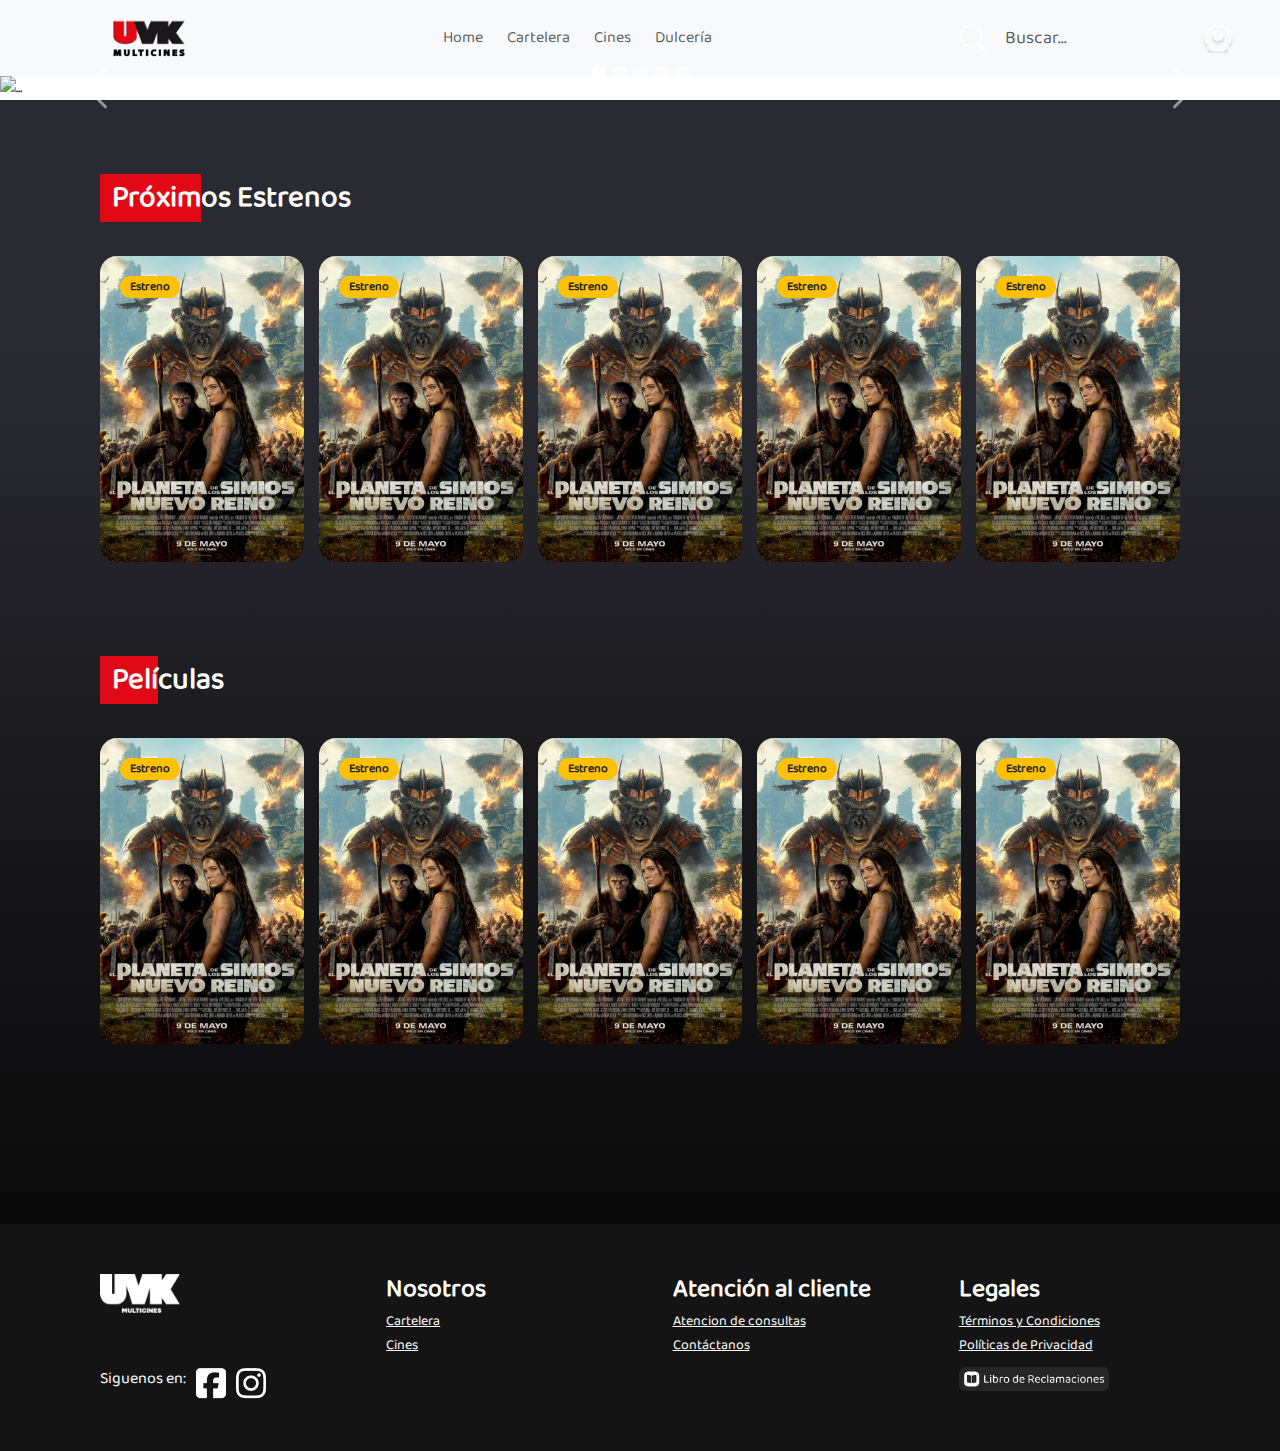
==== commit 2be424df: "index.html, styles e index css corregidos" ====
--- a/index.html
+++ b/index.html
@@ -50,11 +50,9 @@
                         <input class="form-control me-2" type="search" placeholder="Buscar..." aria-label="Search">
                     </form>
                 </div>
-                <ul class="navbar-nav me-auto mb-2 mb-lg-0">
-                    <li class="nav-item">
-                        <a class="nav-link" aria-current="page" href="../pages/login.html"> <i class="fa-solid fa-user"></i></a>
-                    </li>
-                </ul>
+                <div class="login-container1">
+                    <img src="./assets/IconUser.png" alt="">
+                </div>
             </div>
         </nav>
     </header>
--- a/styles/styles.css
+++ b/styles/styles.css
@@ -56,9 +56,9 @@
     display: flex;
     align-items: center;
     justify-content: center;
-    width: 50%;
     border-radius: var(--primary-border-radius);
     gap: 0.5rem; /* Gap separar objetos */ 
+    color: var(--white-style);
 }
 .button-red span,
 .button-yellow span{
@@ -129,6 +129,9 @@
     gap: 1.3rem;
     opacity: 0;
 }
+.movie .movie-buttons .btn{
+    width: 50%;
+}
 .movie:hover .movie-buttons{
     opacity: 1;
 
@@ -183,6 +186,7 @@
     background: none;
 }
 
+
 footer{
     width: 100%;
     height: auto;
@@ -274,9 +278,9 @@
 
 /* Estilos para tabletas (ancho máximo de 768px) */
 @media (max-width: 768px) {
-    /* .redes-container img-redes{
-
-    } */
+    .redes-container img-redes{
+
+    }
 }
 
 /* Estilos para celulares (ancho máximo de 480px) */
@@ -300,7 +304,7 @@
     }
     .movie .button-red,
     .movie .button-yellow {
-        width: 70%;
+        width: 70% !important;
 }
     .redes-container .img-redes{
         max-width: 2rem;
--- a/styles/index.css
+++ b/styles/index.css
@@ -1,36 +1,3 @@
-/* Guardar fuente */
-@font-face {
-    font-family: 'Baloo';
-    src: url(../fonts/Baloo2-Regular.ttf);
-}
-@font-face {
-    font-family: 'BalooExtra';
-    src: url(../fonts/Baloo2-ExtraBold.ttf);
-}
-
-/* Guardar variables */
-:root {
-    --primary-red: #E20917;
-    --black-style: #141414;
-    --primary-yellow: #F4B401;
-    --white-style: #FDFDFB;
-    --primary-orange: #FD7E00;
-
-    --primary-border-radius:1.7rem;
-
-}
-
-/* Quitar padding y margin, autoajuste de cajas */
-* {
-    padding: 0;
-    margin: 0;
-    box-sizing: border-box;
-}
-
-html{
-    font-size: 62.5%;
-    
-}
 
 /* Modificando los botones del carrusel */
 .carousel-indicators button{
@@ -47,7 +14,7 @@
 
 .main-container{
     height: auto; 
-    padding: 8rem 10rem;  
+    padding: 80px 100px;  
     background: rgb(9,9,9);
     background: linear-gradient(0deg, rgba(9,9,9,1) 0%, rgba(42,42,50,1) 78%);
 }
@@ -63,15 +30,10 @@
     .movies {
         margin-bottom: 50px;
     }
-
+    .main-container {
+        padding: 5rem 2rem 2rem;
+    }
+    
 }
 
 
-/* Estilos para celulares (ancho máximo de 480px) */
-@media (max-width: 480px) {
-    .main-container{
-        padding: 5rem 2rem 2rem;  
-    }
-
-    
-}
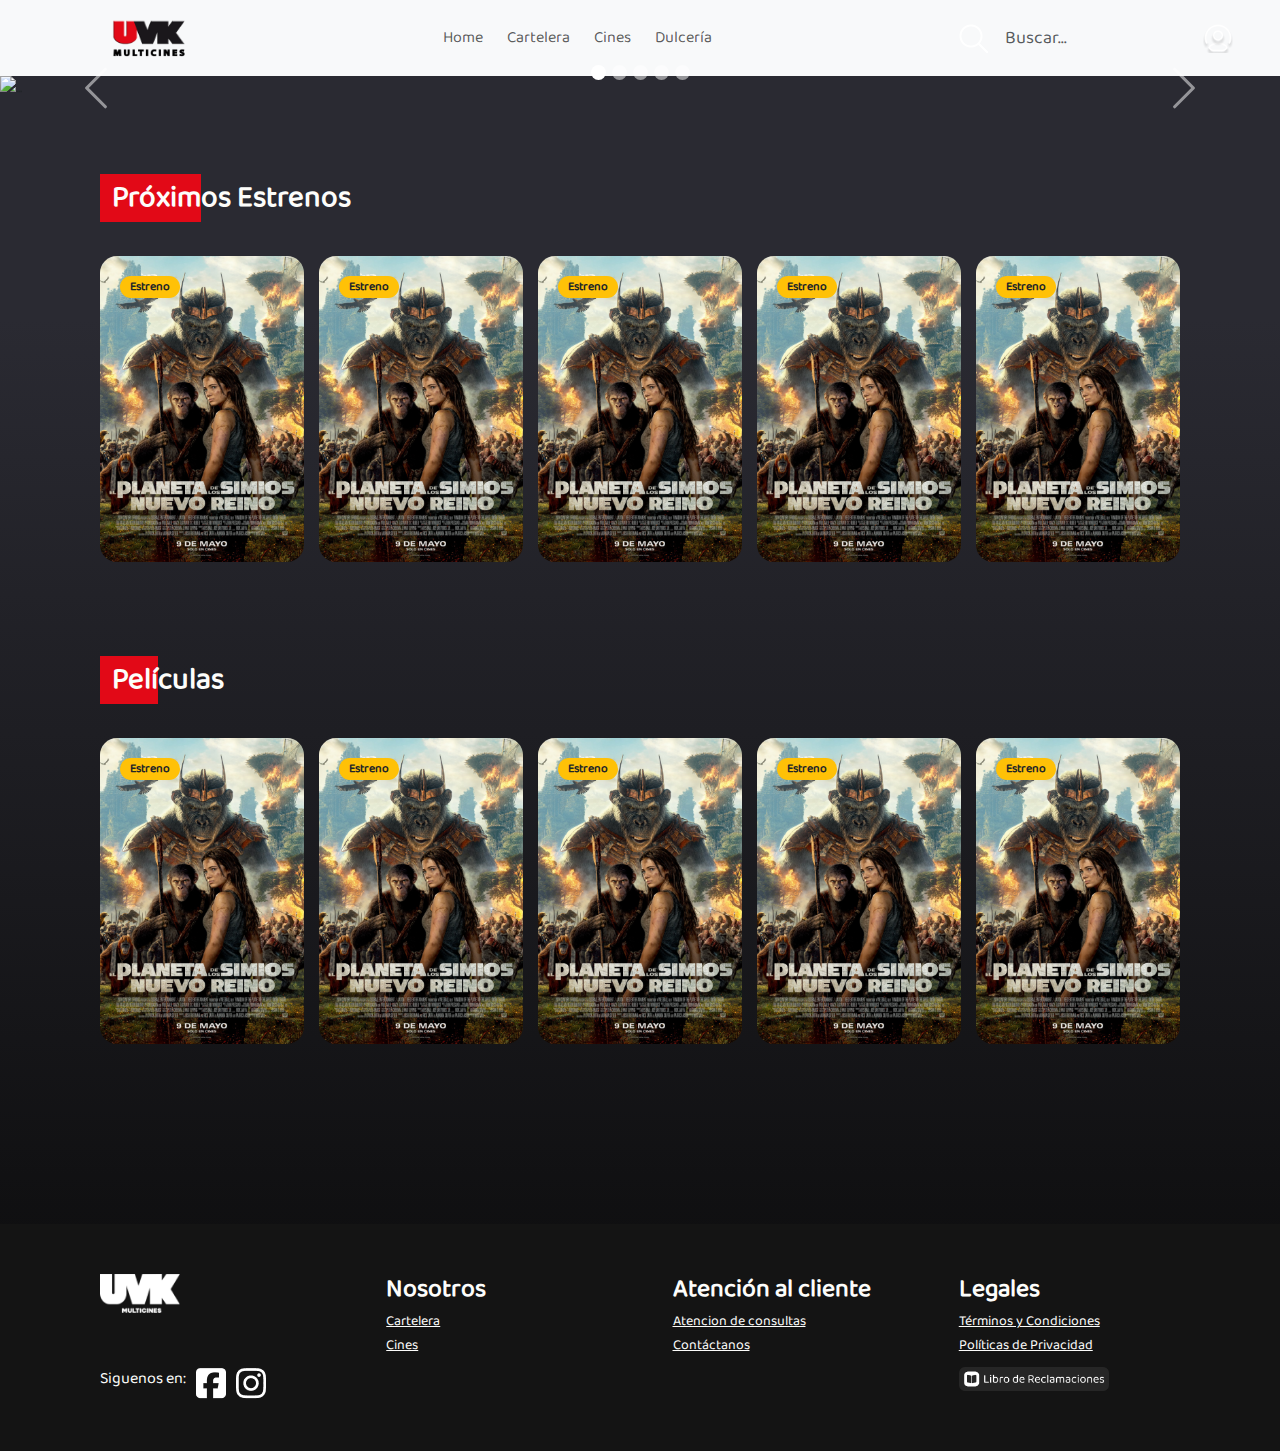
==== commit f5139cd2: "Codigo index y styles con comentarios" ====
--- a/index.html
+++ b/index.html
@@ -16,13 +16,15 @@
 </head>
 
 <body>
+
+
     <header class="header">
         <nav class="navbar navbar-expand-lg bg-body-tertiary">
             <div class="container-fluid">
                 <div class="login-container2">
-                    <img src="./assets/IconUser.png" alt="">
-                </div>
-                <a class="navbar-brand" href="#">
+                    <a href="./pages/login.html"><img src="./assets/IconUser.png" alt=""></a>
+                </div>
+                <a class="navbar-brand" href="./index.html">
                     <img src="./assets/Logo.png" alt="LOGO UVK" width="80px" height="60px">
                 </a>
                 <button class="navbar-toggler" type="button" data-bs-toggle="collapse"
@@ -33,13 +35,13 @@
                 <div class="collapse navbar-collapse" id="navbarSupportedContent">
                     <ul class="navbar-nav me-auto mb-2 mb-lg-0">
                         <li class="nav-item">
-                            <a class="nav-link" aria-current="page" href="#">Home</a>
+                            <a class="nav-link" aria-current="page" href="./index.html">Home</a>
                         </li>
                         <li class="nav-item">
                             <a class="nav-link" href="./pages/cartelera.html">Cartelera</a>
                         </li>
                         <li class="nav-item">
-                            <a class="nav-link" href="../pages/cines.html">Cines</a>
+                            <a class="nav-link" href="./pages/cines.html">Cines</a>
                         </li>
                         <li class="nav-item">
                             <a class="nav-link" href="#">Dulcería</a>
@@ -51,15 +53,20 @@
                     </form>
                 </div>
                 <div class="login-container1">
-                    <img src="./assets/IconUser.png" alt="">
+                    <a href="./pages/login.html"><img src="./assets/IconUser.png" alt=""></a>
                 </div>
             </div>
         </nav>
     </header>
 
+
+
+
+
     <main>
-        <div id="carouselExample" class="carousel slide">
-            <div class="carousel-indicators">
+        <!-- CARRUSEL DE IMAGENES -->
+        <div id="carouselExample" class="carousel slide">  
+            <div class="carousel-indicators">  <!-- Botones inferiores del carrusel -->
                 <button type="button" data-bs-target="#carouselExample" data-bs-slide-to="0" class="active"
                     aria-current="true" aria-label="Slide 1"></button>
                 <button type="button" data-bs-target="#carouselExample" data-bs-slide-to="1"
@@ -71,7 +78,7 @@
                 <button type="button" data-bs-target="#carouselExample" data-bs-slide-to="4"
                     aria-label="Slide 5"></button>
             </div>
-            <div class="carousel-inner">
+            <div class="carousel-inner">    <!-- Imagenes y contenido del carrusel -->
                 <div class="carousel-item active">
                     <img src="https://fastly.picsum.photos/id/862/1500/600.jpg?hmac=oKqTPaADPf31oorI4xub_oOL--_pCHOn4ISvyEACdGU"
                         class="d-block w-100" alt="...">
@@ -93,6 +100,7 @@
                         class="d-block w-100" alt="...">
                 </div>
             </div>
+            <!-- Botones de control -->
             <button class="carousel-control-prev" type="button" data-bs-target="#carouselExample" data-bs-slide="prev">
                 <span class="carousel-control-prev-icon" aria-hidden="true"></span>
                 <span class="visually-hidden">Previous</span>
@@ -104,7 +112,7 @@
         </div>
 
         <div class="main-container">
-            <section class="releases">
+            <section class="releases"> <!-- CONTENEDOR PARA ESTRENOS -->
                 <h3 class="sub-title"><span>&nbsp Próxim</span>os Estrenos</h3>
                 <div class="releases-container row gx-4 gy-4">
                     <div class="col-6 col-lg">
@@ -205,7 +213,7 @@
 
                 </div>
             </section>
-            <section class="movies">
+            <section class="movies"> <!-- CONTENEDOR PARA PELICULAS -->
                 <h3 class="sub-title"><span>&nbsp Pelí</span>culas</h3>
                 <div class="movies-container row gx-4 gy-4">
                     <div class=" col-6 col-lg">
@@ -309,8 +317,12 @@
         </div>
     </main>
 
+
+
+
+
     <footer>
-        <div class="row footer-container">
+        <div class="row footer-container"> 
             <div class="redes-container col-6 col-lg">
                 <img src="./assets/LogoUVK_byn.png" alt="Logo UVK Blanco y negro">
                 <div class="redes">
--- a/styles/styles.css
+++ b/styles/styles.css
@@ -39,7 +39,126 @@
     font-family: 'Baloo', Helvetica, sans-serif;
 }
 
-/* sub títulos */
+
+
+
+
+
+/* HEADER */
+
+.search-container{
+    display: flex;
+    flex-direction: row;
+    align-items: center;
+    margin-right: 50px;
+    gap: 10px;
+}
+
+.navbar-brand{
+    padding-left: 100px;
+}
+.navbar-nav{
+    margin: 0 auto;
+    display: flex;
+    gap: 14px;
+}
+
+
+.login-container2{
+    display: none;
+}
+.login-container1{
+    margin-right: 40px;
+}
+.login-container1 img{
+    width: 30px;
+}
+
+
+.d-flex input{
+    background: none;
+    border: none;
+    color: #141414;
+    font-size: 18px;
+    width: 150px;
+}
+.d-flex input:focus {
+    outline: none;
+    border: none;
+    background: none;
+}
+
+/* END HEADER */
+
+
+
+
+
+
+
+/* FOOTER */
+
+footer{
+    width: 100%;
+    height: auto;
+    background-color: var(--black-style);
+    color: var(--white-style);
+    font-family: 'Baloo', Helvetica, sans-serif;
+    padding: 50px 50px 50px 60px;
+}
+
+.footer-container {
+    padding-left: 4rem;
+}
+
+.footer-container h3{
+    font-size: 2.5rem;
+    font-weight: 900;
+}
+
+.footer-container ul {
+    list-style: none;
+    padding-left: 0;
+}
+
+.footer-container a {
+    font-weight: 200;
+    font-size: 14px;
+    color: var(--white-style);
+    height: 35px;
+}
+
+.redes-container {
+    display: flex;
+    flex-direction: column;
+    justify-content: space-between;
+}
+
+.redes-container > img {
+    width: 8rem;
+}
+
+.redes-container div {
+    height: auto;
+    display: flex;
+    align-items: center;
+    gap: 10px;
+}
+
+.img-libro {
+    margin-top: 10px;
+    width: 150px;
+}
+
+/* END FOOTER */
+
+
+
+
+
+
+
+/* subtitles */
 .sub-title {
     color: var(--white-style);
     font-size: 30px;
@@ -49,6 +168,11 @@
 .sub-title > span {
     background-color: var(--primary-red);
 }
+
+
+
+
+
 
 /* Buttons */
 .button-red,
@@ -80,13 +204,26 @@
 .button-icon {
     max-width: 2.5rem;
 }
+
+
+
+
+
 /* hoverButtons */
 .button-red:hover span,
 .button-yellow:hover span {
     color: var(--white-style);
     font-size: 1.6rem;
 }
+
 /* Fin Buttons */
+
+
+
+
+
+
+
 
 /* badge */
 .badge {
@@ -94,6 +231,10 @@
     padding: 0.5rem 1rem;
 }
 /* fin badge */
+
+
+
+
 
 /* Movies */
 .movie{
@@ -142,107 +283,11 @@
 }
 /* END movies */
 
-.search-container{
-    display: flex;
-    flex-direction: row;
-    align-items: center;
-    margin-right: 50px;
-    gap: 10px;
-}
-
-.login-container2{
-    display: none;
-}
-
-.login-container1{
-    margin-right: 40px;
-}
-.login-container1 img{
-    width: 30px;
-}
-
-.navbar-brand{
-    padding-left: 100px;
-}
-
-
-.navbar-nav{
-    margin: 0 auto;
-    display: flex;
-    gap: 14px;
-}
-
-.d-flex input{
-    background: none;
-    border: none;
-    color: #141414;
-    font-size: 18px;
-    width: 150px;
-}
-
-.d-flex input:focus {
-    outline: none;
-    border: none;
-    background: none;
-}
-
-
-footer{
-    width: 100%;
-    height: auto;
-    background-color: var(--black-style);
-    color: var(--white-style);
-    font-family: 'Baloo', Helvetica, sans-serif;
-    padding: 50px 50px 50px 60px;
-}
-
-.footer-container {
-    padding-left: 4rem;
-}
-
-.footer-container h3{
-    font-size: 2.5rem;
-    font-weight: 900;
-
-}
-
-
-.footer-container ul {
-    list-style: none;
-    padding-left: 0;
-}
-
-.footer-container a {
-    font-weight: 200;
-    font-size: 14px;
-    color: var(--white-style);
-    height: 35px;
-
-
-}
-
-.redes-container {
-    display: flex;
-    flex-direction: column;
-    justify-content: space-between;
-}
-
-.redes-container > img {
-    width: 80px;
-}
-
-.redes-container div {
-    height: auto;
-    display: flex;
-    align-items: center;
-    gap: 10px;
-}
-
-.img-libro {
-    margin-top: 10px;
-    width: 150px;
-}
-
+
+
+
+
+/* ESTILOS PARA PANTALLAS MEDIANAS Y PEQUEÑAS */
 
 @media (max-width: 991.98px) { 
 
@@ -278,9 +323,9 @@
 
 /* Estilos para tabletas (ancho máximo de 768px) */
 @media (max-width: 768px) {
-    .redes-container img-redes{
-
-    }
+    /* .redes-container img-redes{
+
+    } */
 }
 
 /* Estilos para celulares (ancho máximo de 480px) */
--- a/styles/index.css
+++ b/styles/index.css
@@ -1,3 +1,55 @@
+/* Guardar fuente */
+@font-face {
+    font-family: 'Baloo';
+    src: url(../fonts/Baloo2-Regular.ttf);
+}
+@font-face {
+    font-family: 'BalooExtra';
+    src: url(../fonts/Baloo2-ExtraBold.ttf);
+}
+
+/* Guardar variables */
+:root {
+    --primary-red: #E20917;
+    --black-style: #141414;
+    --primary-yellow: #F4B401;
+    --white-style: #FDFDFB;
+    --primary-orange: #FD7E00;
+
+    --primary-border-radius:1.7rem;
+
+}
+
+/* Quitar padding y margin, autoajuste de cajas */
+* {
+    padding: 0;
+    margin: 0;
+    box-sizing: border-box;
+}
+
+html{
+    font-size: 62.5%;
+    
+}
+
+
+
+
+
+
+
+
+body{
+    background: rgb(9,9,9);
+    background: linear-gradient(0deg, rgba(9,9,9,1) 0%, rgba(42,42,50,1) 78%);
+}
+
+
+.main-container{
+    height: auto; 
+    padding: 80px 100px;  
+}
+
 
 /* Modificando los botones del carrusel */
 .carousel-indicators button{
@@ -12,12 +64,8 @@
 }
 
 
-.main-container{
-    height: auto; 
-    padding: 80px 100px;  
-    background: rgb(9,9,9);
-    background: linear-gradient(0deg, rgba(9,9,9,1) 0%, rgba(42,42,50,1) 78%);
-}
+
+/* Estilos generales acoplados */
 
 .movies, .releases {
     margin-bottom: 100px;
